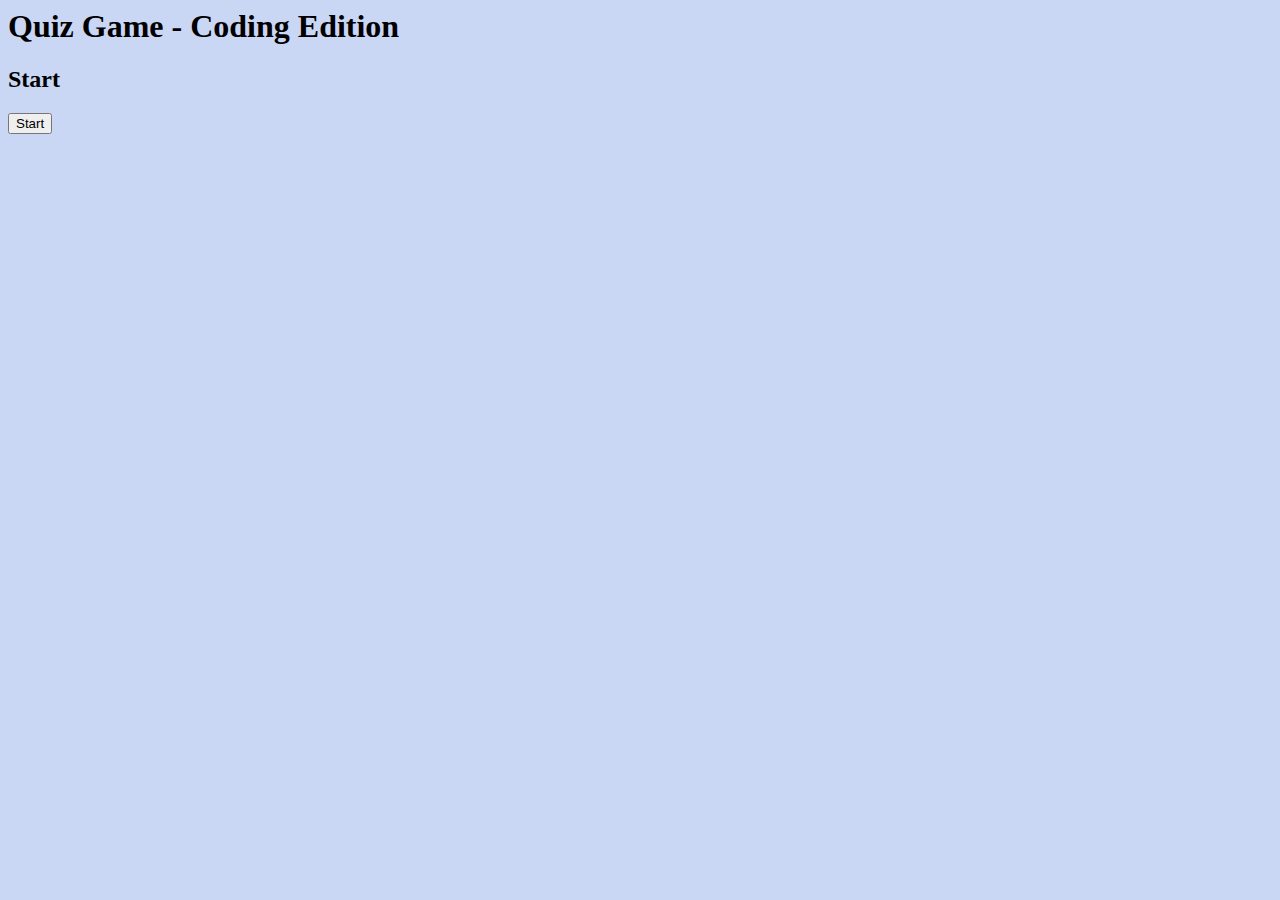
==== start.html @ d9f78d04 "Start of Project" ====
<html lang="en">

    <head>
        <meta charset="UTF-8">
        <meta http-equiv="X-UA-Compatible" content="IE=edge">
        <meta name="viewport" content="width=device-width, initial-scale=1.0">
        <title>Quiz Game</title>
        <link rel="stylesheet" href="./css/style.css" />
    </head>

    <body>
        
        <header>
           <h1>Quiz Game - Coding Edition</h1> 
        </header>
        
        <main>
            <div >
                <h2> Start</h2>
            </div>
            <!--buttons-->
            <div class="button">
                <button id="start-button" value="create page" onclick="switchToQuiz()">
                    Start
                </button>      
            </div>

            <!--end of buttons-->
        </main>

        <script src="script.js"></script>
    </body>

</html>

<!--
<button id="start-button" value="create page" onclick="location.href='./html/quiz.html'">Start</button>

-->
---- css/style.css ----
body
{
    background-color: rgb(201, 214, 244);
}
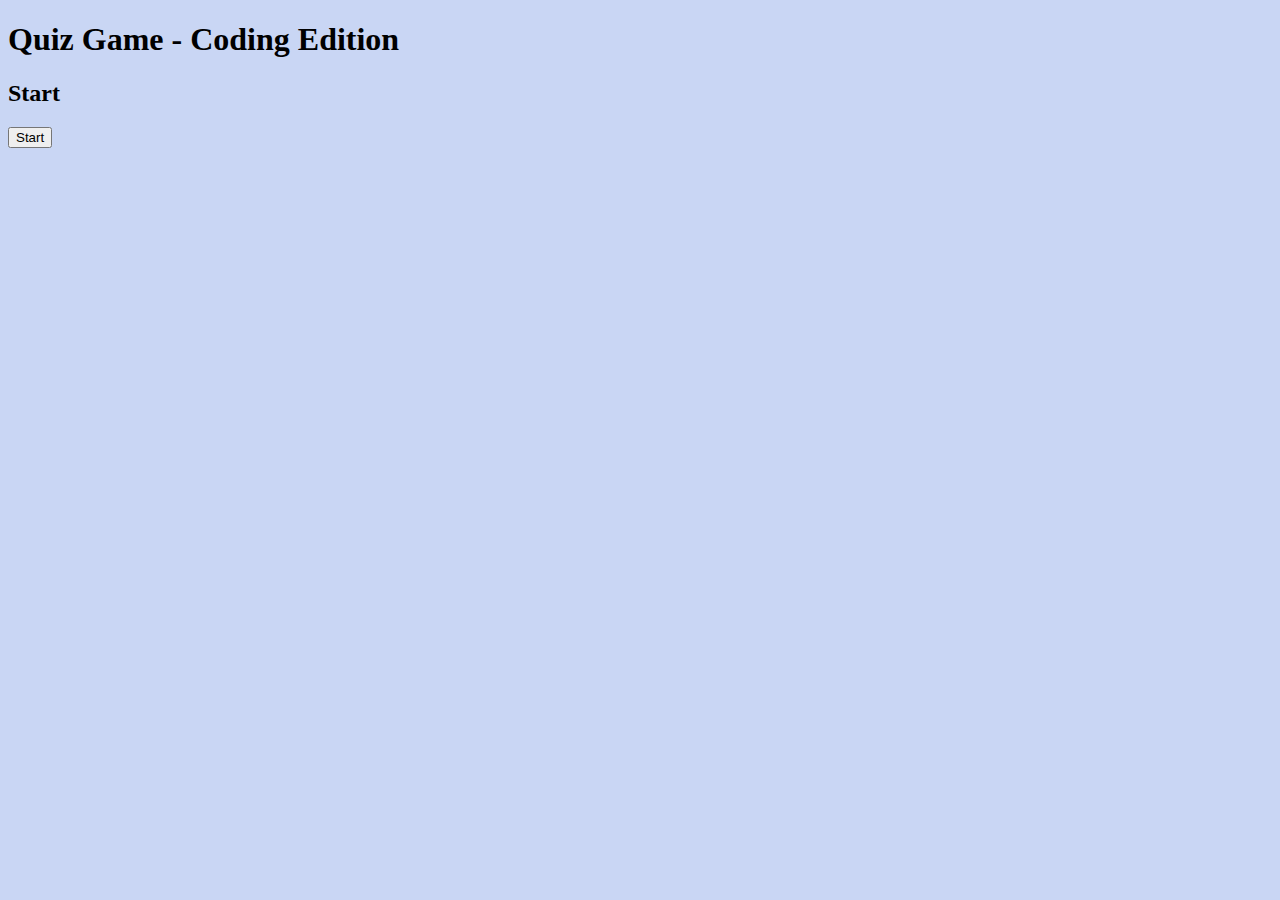
==== commit 733da5d8: "high scores can now be displayed when entering a name" ====
--- a/start.html
+++ b/start.html
@@ -1,9 +1,10 @@
+<!DOCTYPE html>
 <html lang="en">
 
     <head>
-        <meta charset="UTF-8">
-        <meta http-equiv="X-UA-Compatible" content="IE=edge">
-        <meta name="viewport" content="width=device-width, initial-scale=1.0">
+        <meta charset="UTF-8"/>
+        <meta http-equiv="X-UA-Compatible" content="IE=edge"/>
+        <meta name="viewport" content="width=device-width, initial-scale=1.0"/>
         <title>Quiz Game</title>
         <link rel="stylesheet" href="./css/style.css" />
     </head>
@@ -28,12 +29,8 @@
             <!--end of buttons-->
         </main>
 
-        <script src="script.js"></script>
+        <script src="./js/start.js"></script>
     </body>
 
 </html>
 
-<!--
-<button id="start-button" value="create page" onclick="location.href='./html/quiz.html'">Start</button>
-
--->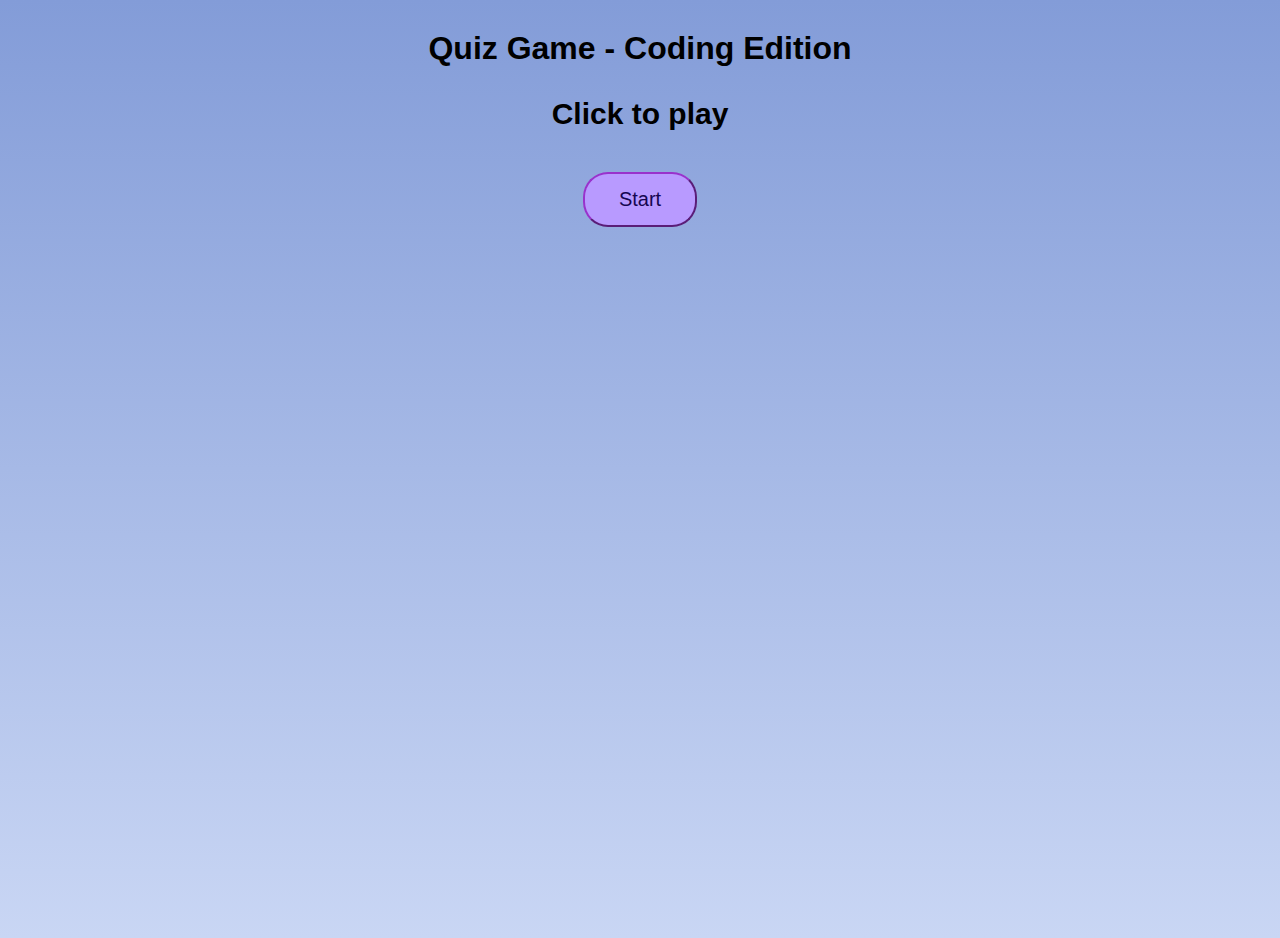
==== commit aa27cdc3: "replaced temp questions/ start of css changes" ====
--- a/start.html
+++ b/start.html
@@ -17,16 +17,18 @@
         
         <main>
             <div >
-                <h2> Start</h2>
+                <h2> Click to play</h2>
             </div>
             <!--buttons-->
-            <div class="button">
-                <button id="start-button" value="create page" onclick="switchToQuiz()">
+            
+                <button id="start-button" value="create page" class="btn" onclick="switchToQuiz()">
                     Start
                 </button>      
+            <!--end of buttons-->
+
+            <div>
+                
             </div>
-
-            <!--end of buttons-->
         </main>
 
         <script src="./js/start.js"></script>
--- a/css/style.css
+++ b/css/style.css
@@ -1,4 +1,59 @@
+
+
 body
 {
+    background-image: linear-gradient(rgb(131, 156, 216), rgb(201, 214, 244));
     background-color: rgb(201, 214, 244);
+    font-family: sans-serif;
+    text-align: center;
+    align-items: center;
+    min-height: 100vh;
+}
+main > *
+{
+    font-size: 20px;
+}
+
+h1
+{
+    margin: 30px;
+}
+
+
+.btn
+{
+    border-radius: 25px;
+    border-color: darkorchid;
+    margin: 16px;
+    padding: 14px 34px;
+    color: rgb(22, 6, 81);
+    background-color: rgb(184, 154, 255);
+    font-size: 20px;
+}
+
+.q
+{
+    min-width: 600px;
+    align-items: center;
+    
+    
+}
+
+/*score page*/
+#name
+{
+    margin-left: 10px;
+    min-width: 100px;
+}
+
+#scoreList
+{
+    text-align: right;
+    margin-left: 50px;
+}
+
+ul 
+{
+    list-style: none;
+    
 }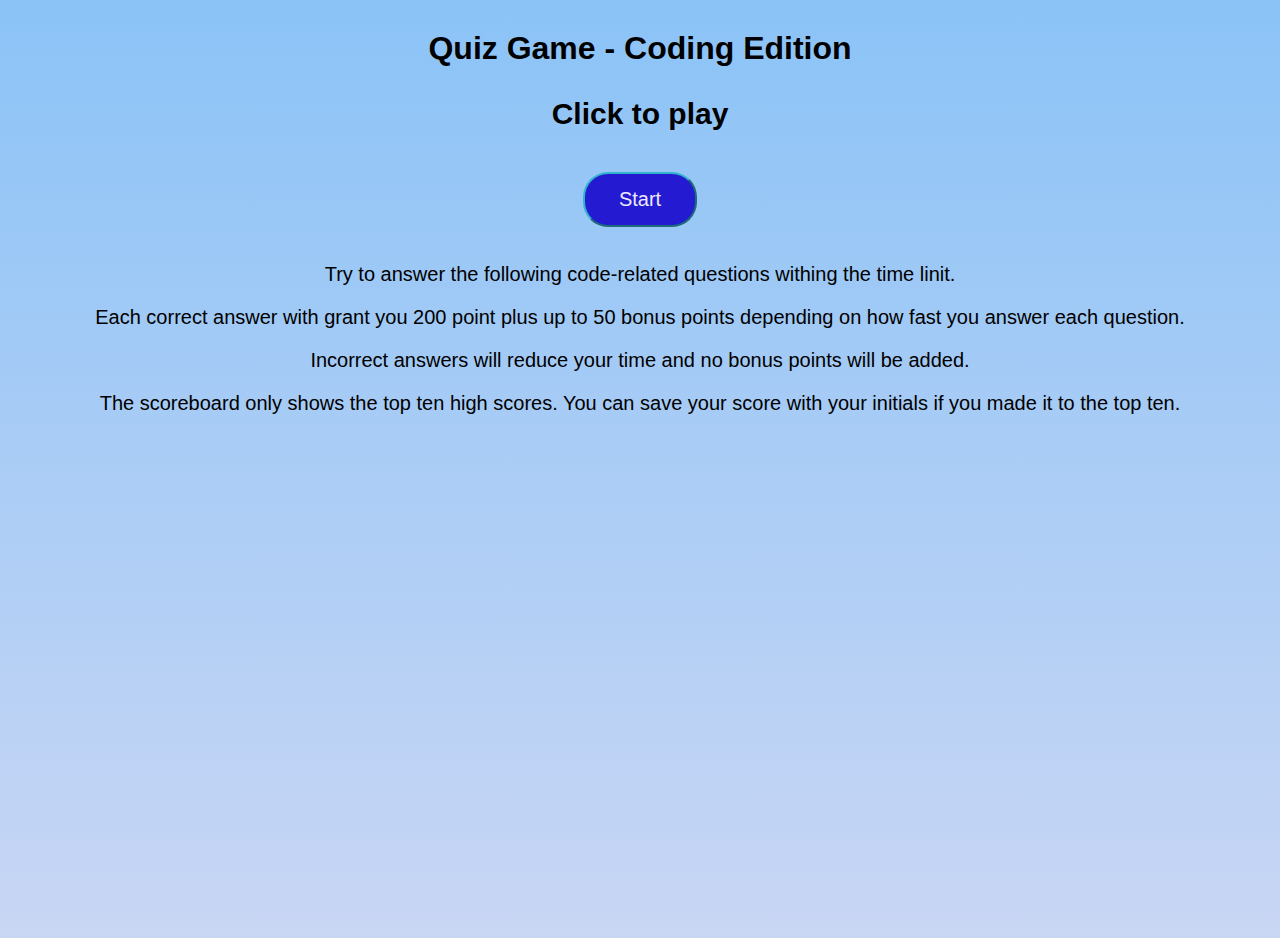
==== commit e99598c1: "shows last answer in score screen" ====
--- a/start.html
+++ b/start.html
@@ -26,7 +26,19 @@
                 </button>      
             <!--end of buttons-->
 
-            <div>
+            <div iid="info">
+                <p>
+                    Try to answer the following code-related questions withing the time linit.
+                </p>
+                <p>
+                    Each correct answer with grant you 200 point plus up to 50 bonus points depending on how fast you answer each question.
+                </p>
+                <p>
+                    Incorrect answers will reduce your time and no bonus points will be added.
+                </p>
+                <p>
+                    The scoreboard only shows the top ten high scores. You can save your score with your initials if you made it to the top ten.
+                </p>
                 
             </div>
         </main>
--- a/css/style.css
+++ b/css/style.css
@@ -2,8 +2,8 @@
 
 body
 {
-    background-image: linear-gradient(rgb(131, 156, 216), rgb(201, 214, 244));
-    background-color: rgb(201, 214, 244);
+    background-image: linear-gradient(rgb(139, 195, 247), rgb(201, 214, 244));
+    
     font-family: sans-serif;
     text-align: center;
     align-items: center;
@@ -20,24 +20,41 @@
 }
 
 
+#timer
+{
+    width:100px;
+    height:75px;
+    line-height: 75px;
+    border-width: 30px;
+    border-radius: 50%;
+    background-color: rgb(7, 131, 255);
+    color:azure;
+    margin: 0  auto;
+    
+}
+
+#question
+{
+    font-size: 30px;
+}
+
 .btn
 {
     border-radius: 25px;
-    border-color: darkorchid;
+    border-color: rgb(50, 181, 204);
     margin: 16px;
     padding: 14px 34px;
-    color: rgb(22, 6, 81);
-    background-color: rgb(184, 154, 255);
+    color: rgb(237, 233, 255);
+    background-color: rgb(36, 26, 210);
     font-size: 20px;
 }
 
-.q
+.but-q
 {
-    min-width: 600px;
-    align-items: center;
-    
-    
+    min-width: 250px;
+    align-items: center;    
 }
+
 
 /*score page*/
 #name
@@ -55,5 +72,6 @@
 ul 
 {
     list-style: none;
+    padding: 0;
     
 }